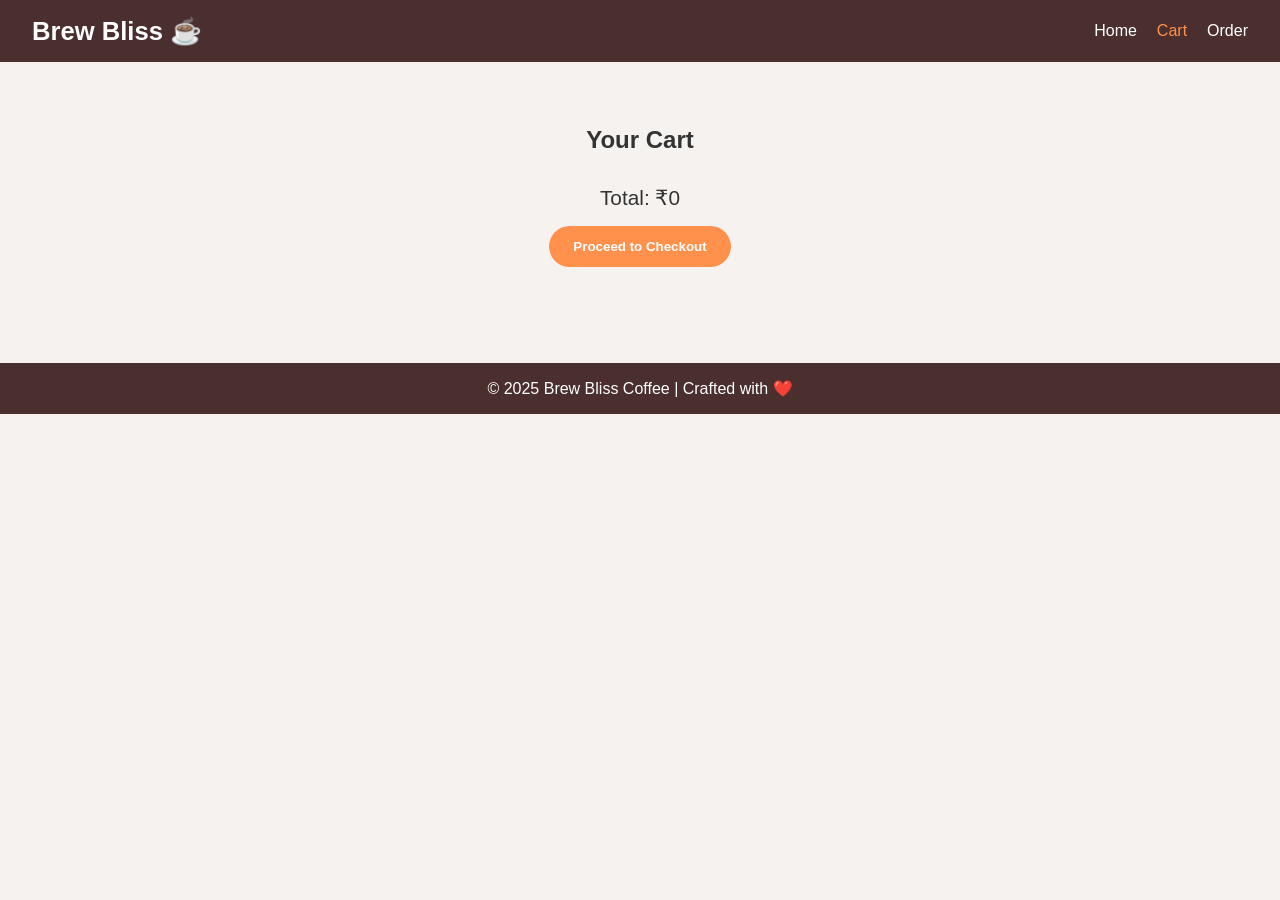
==== cart.html @ f3f7347a "Add files via upload" ====
<!DOCTYPE html>
<html lang="en">
<head>
  <meta charset="UTF-8">
  <meta name="viewport" content="width=device-width, initial-scale=1.0">
  <title>Brew Bliss Coffee - Cart</title>
  <link rel="stylesheet" href="style.css">
</head>
<body>

  <!-- Header -->
  <header>
    <h1>Brew Bliss ☕</h1>
    <nav>
      <ul>
        <li><a href="home.html">Home</a></li>
        <li><a href="cart.html" class="active">Cart</a></li>
        <li><a href="order.html">Order</a></li>
      </ul>
    </nav>
  </header>

  <!-- Cart Section -->
  <section class="cart-page">
    <h2>Your Cart</h2>
    <div id="cartItems"></div>
    <p class="total">Total: <span id="cartTotal">₹0</span></p>
    <a href="order.html"><button class="btn">Proceed to Checkout</button></a>
  </section>

  <footer>
    <p>© 2025 Brew Bliss Coffee | Crafted with ❤️</p>
  </footer>

  <script src="script.js"></script>
</body>
</html>
---- style.css ----
/* General Reset */
* { margin:0; padding:0; box-sizing:border-box; font-family:'Poppins',sans-serif; }
body { background:#f6f2ef; color:#333; }

/* Header */
header { background:#4b2e2e; color:#fff; display:flex; justify-content:space-between;
         padding:1rem 2rem; align-items:center; position:sticky; top:0; z-index:1000; }
header h1 { font-size:1.6rem; }
nav ul { display:flex; list-style:none; }
nav ul li { margin-left:20px; }
nav a { color:#fff; text-decoration:none; font-weight:500; }
nav a.active, nav a:hover { color:#ff914d; }

/* Hero */
.hero { height:90vh; display:flex; justify-content:center; align-items:center; text-align:center;
        color:#fff; background:url('https://images.unsplash.com/photo-1509042239860-f550ce710b93')
        no-repeat center/cover; position:relative; }
.hero::after { content:""; position:absolute; inset:0; background:rgba(0,0,0,0.5); }
.hero-content { position:relative; z-index:1; padding:2rem; border-radius:20px;
                backdrop-filter:blur(5px); background:rgba(255,255,255,0.1); }
.hero h2 { font-size:2.5rem; margin-bottom:1rem; }
.hero p { margin-bottom:1.5rem; font-size:1.2rem; }
.btn { background:#ff914d; padding:0.8rem 1.5rem; border:none; border-radius:30px;
       color:#fff; font-weight:600; cursor:pointer; transition:.3s; }
.btn:hover { background:#e67b30; }

/* Menu */
.menu { padding:4rem 2rem; text-align:center; }
.tabs { display:flex; justify-content:center; gap:1rem; margin-bottom:2rem; }
.tab { padding:0.6rem 1.2rem; border-radius:20px; border:2px solid #4b2e2e; cursor:pointer; }
.tab.active, .tab:hover { background:#4b2e2e; color:#fff; }
.menu-grid { display:grid; grid-template-columns:repeat(auto-fit,minmax(220px,1fr)); gap:1.5rem; }
.card { background:#fff; border-radius:15px; padding:1rem; box-shadow:0 4px 15px rgba(0,0,0,0.1);
        text-align:center; }
.card img { width:100%; height:150px; object-fit:cover; border-radius:10px; }
.card h3 { margin:1rem 0 0.5rem; color:#4b2e2e; }
.price { color:#ff914d; font-weight:600; margin-bottom:0.5rem; }
.order-btn { background:#4b2e2e; color:#fff; padding:0.5rem 1rem; border:none; border-radius:20px; }
.order-btn:hover { background:#6d3d3d; }

/* Cart */
.cart { position:fixed; bottom:20px; right:20px; background:#4b2e2e; color:#fff; padding:0.8rem 1.2rem;
        border-radius:30px; box-shadow:0 4px 15px rgba(0,0,0,0.2); text-decoration:none; }
.cart-page { padding:4rem 2rem; text-align:center; }
#cartItems { margin:2rem 0; }
.total { font-size:1.3rem; margin-bottom:1rem; }

/* Order */
.order { padding:4rem 2rem; text-align:center; background:#fff3e6; }
form { max-width:400px; margin:auto; display:flex; flex-direction:column; }
form input, form button { margin:10px 0; padding:0.8rem; border-radius:10px; border:1px solid #ccc; }
form button { background:#ff914d; color:#fff; border:none; font-weight:600; cursor:pointer; }
form button:hover { background:#e67b30; }

/* Footer */
footer { text-align:center; padding:1rem; background:#4b2e2e; color:#fff; margin-top:2rem; }
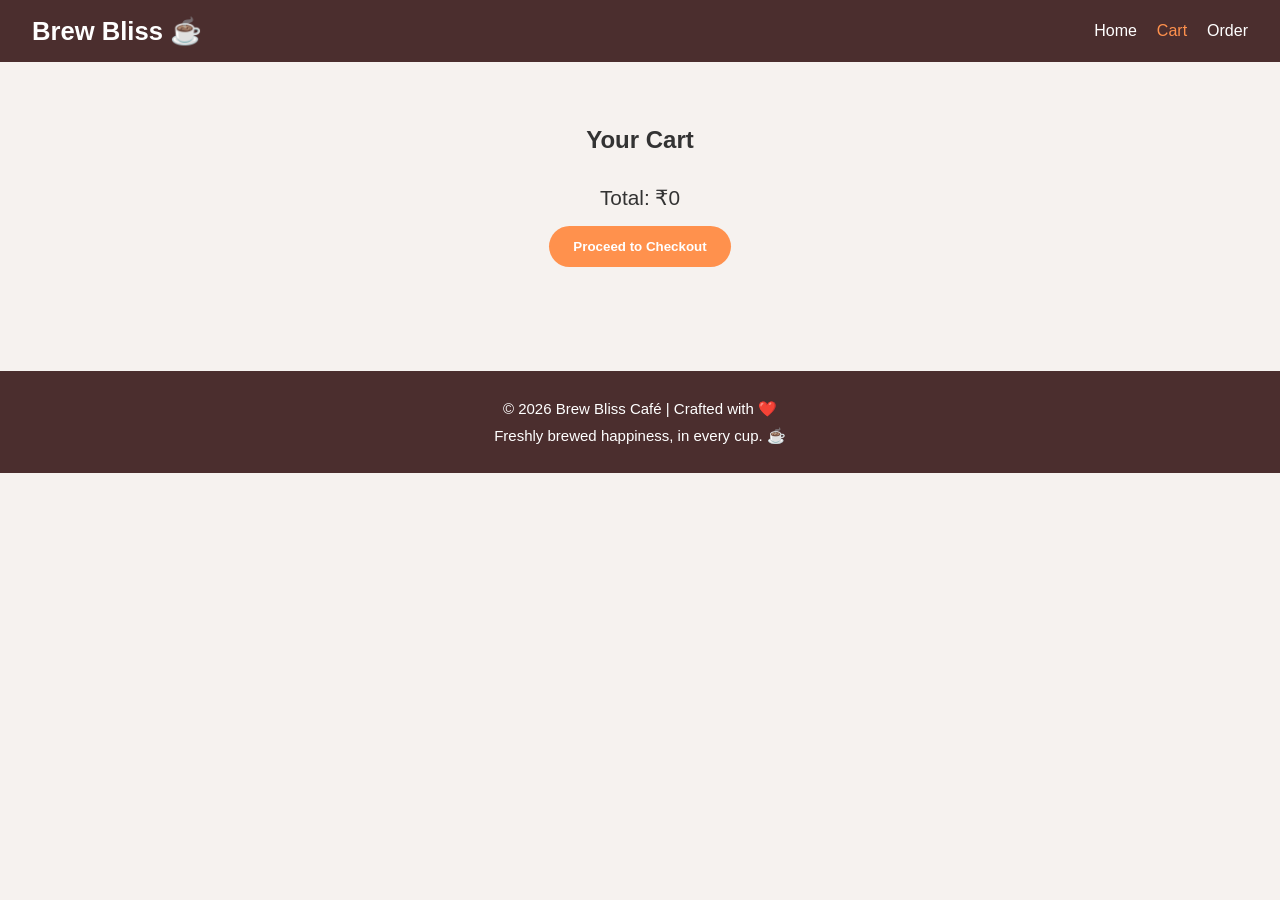
==== commit e9a080f3: "Update cart.html" ====
--- a/cart.html
+++ b/cart.html
@@ -13,7 +13,7 @@
     <h1>Brew Bliss ☕</h1>
     <nav>
       <ul>
-        <li><a href="home.html">Home</a></li>
+        <li><a href="index.html">Home</a></li>
         <li><a href="cart.html" class="active">Cart</a></li>
         <li><a href="order.html">Order</a></li>
       </ul>
@@ -28,9 +28,12 @@
     <a href="order.html"><button class="btn">Proceed to Checkout</button></a>
   </section>
 
-  <footer>
-    <p>© 2025 Brew Bliss Coffee | Crafted with ❤️</p>
-  </footer>
+ 
+<footer>
+    <p>© 2026 Brew Bliss Café | Crafted with ❤️</p>
+    <p>Freshly brewed happiness, in every cup. ☕</p>
+</footer>
+
 
   <script src="script.js"></script>
 </body>
--- a/style.css
+++ b/style.css
@@ -53,4 +53,34 @@
 form button:hover { background:#e67b30; }
 
 /* Footer */
-footer { text-align:center; padding:1rem; background:#4b2e2e; color:#fff; margin-top:2rem; }
+footer {
+    text-align: center;
+    padding: 24px 16px;
+    background: #4b2e2e;
+    color: #ffffff;
+    margin-top: 40px;
+    width: 100%;
+    font-size: 15px;
+    line-height: 1.8;
+}
+
+footer p {
+    margin: 0;
+}
+
+footer a {
+    color: #ffb17e;
+    text-decoration: none;
+}
+
+footer a:hover {
+    text-decoration: underline;
+}
+
+/* Responsive footer */
+@media (max-width: 600px) {
+    footer {
+        padding: 20px 12px;
+        font-size: 13px;
+    }
+}
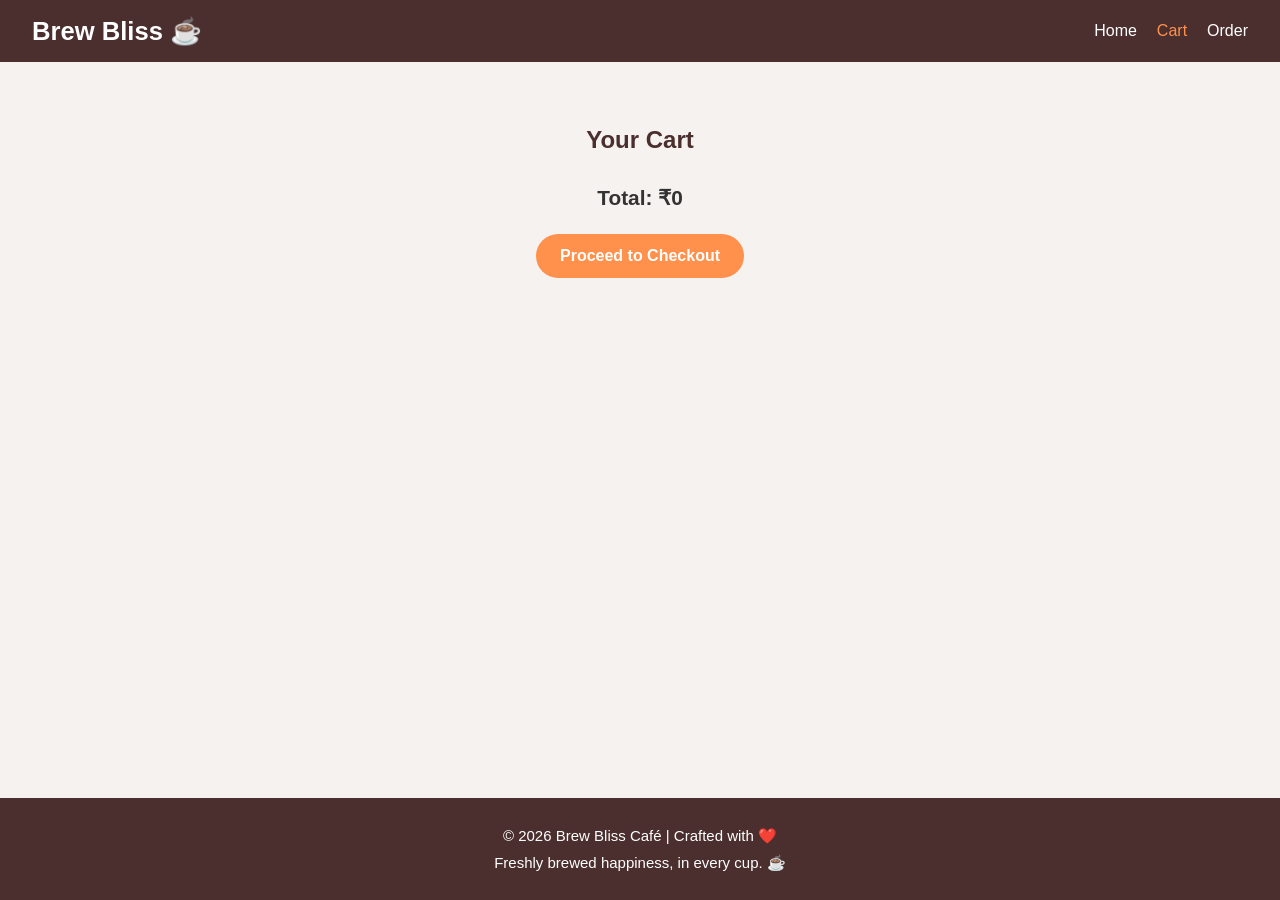
==== commit 9fbc2b21: "Update cart.html" ====
--- a/cart.html
+++ b/cart.html
@@ -1,40 +1,55 @@
+
 <!DOCTYPE html>
 <html lang="en">
 <head>
-  <meta charset="UTF-8">
-  <meta name="viewport" content="width=device-width, initial-scale=1.0">
-  <title>Brew Bliss Coffee - Cart</title>
-  <link rel="stylesheet" href="style.css">
+    <meta charset="UTF-8">
+    <meta name="viewport" content="width=device-width, initial-scale=1.0">
+    <meta name="theme-color" content="#4b2e2e">
+    <title>Brew Bliss Café - Cart</title>
+    <link rel="stylesheet" href="style.css">
 </head>
 <body>
 
-  <!-- Header -->
-  <header>
-    <h1>Brew Bliss ☕</h1>
-    <nav>
-      <ul>
-        <li><a href="index.html">Home</a></li>
-        <li><a href="cart.html" class="active">Cart</a></li>
-        <li><a href="order.html">Order</a></li>
-      </ul>
-    </nav>
-  </header>
+    <!-- Header -->
+    <header>
+        <h1>Brew Bliss ☕</h1>
 
-  <!-- Cart Section -->
-  <section class="cart-page">
-    <h2>Your Cart</h2>
-    <div id="cartItems"></div>
-    <p class="total">Total: <span id="cartTotal">₹0</span></p>
-    <a href="order.html"><button class="btn">Proceed to Checkout</button></a>
-  </section>
+        <nav>
+            <ul>
+                <li><a href="index.html">Home</a></li>
+                <li><a href="cart.html" class="active">Cart</a></li>
+                <li><a href="order.html">Order</a></li>
+            </ul>
+        </nav>
+    </header>
 
- 
-<footer>
-    <p>© 2026 Brew Bliss Café | Crafted with ❤️</p>
-    <p>Freshly brewed happiness, in every cup. ☕</p>
-</footer>
+    <!-- Main Content: expands to push footer down -->
+    <main class="page-content">
 
+        <!-- Cart Section -->
+        <section class="cart-page">
+            <h2>Your Cart</h2>
 
-  <script src="script.js"></script>
+            <div id="cartItems"></div>
+
+            <p class="total">
+                Total: <span id="cartTotal">₹0</span>
+            </p>
+
+            <a href="order.html" class="btn">
+                Proceed to Checkout
+            </a>
+        </section>
+
+    </main>
+
+    <!-- Footer -->
+    <footer>
+        <p>© 2026 Brew Bliss Café | Crafted with ❤️</p>
+        <p>Freshly brewed happiness, in every cup. ☕</p>
+    </footer>
+
+    <script src="script.js"></script>
+
 </body>
 </html>
--- a/style.css
+++ b/style.css
@@ -1,65 +1,349 @@
-/* General Reset */
-* { margin:0; padding:0; box-sizing:border-box; font-family:'Poppins',sans-serif; }
-body { background:#f6f2ef; color:#333; }
-
-/* Header */
-header { background:#4b2e2e; color:#fff; display:flex; justify-content:space-between;
-         padding:1rem 2rem; align-items:center; position:sticky; top:0; z-index:1000; }
-header h1 { font-size:1.6rem; }
-nav ul { display:flex; list-style:none; }
-nav ul li { margin-left:20px; }
-nav a { color:#fff; text-decoration:none; font-weight:500; }
-nav a.active, nav a:hover { color:#ff914d; }
-
-/* Hero */
-.hero { height:90vh; display:flex; justify-content:center; align-items:center; text-align:center;
-        color:#fff; background:url('https://images.unsplash.com/photo-1509042239860-f550ce710b93')
-        no-repeat center/cover; position:relative; }
-.hero::after { content:""; position:absolute; inset:0; background:rgba(0,0,0,0.5); }
-.hero-content { position:relative; z-index:1; padding:2rem; border-radius:20px;
-                backdrop-filter:blur(5px); background:rgba(255,255,255,0.1); }
-.hero h2 { font-size:2.5rem; margin-bottom:1rem; }
-.hero p { margin-bottom:1.5rem; font-size:1.2rem; }
-.btn { background:#ff914d; padding:0.8rem 1.5rem; border:none; border-radius:30px;
-       color:#fff; font-weight:600; cursor:pointer; transition:.3s; }
-.btn:hover { background:#e67b30; }
-
-/* Menu */
-.menu { padding:4rem 2rem; text-align:center; }
-.tabs { display:flex; justify-content:center; gap:1rem; margin-bottom:2rem; }
-.tab { padding:0.6rem 1.2rem; border-radius:20px; border:2px solid #4b2e2e; cursor:pointer; }
-.tab.active, .tab:hover { background:#4b2e2e; color:#fff; }
-.menu-grid { display:grid; grid-template-columns:repeat(auto-fit,minmax(220px,1fr)); gap:1.5rem; }
-.card { background:#fff; border-radius:15px; padding:1rem; box-shadow:0 4px 15px rgba(0,0,0,0.1);
-        text-align:center; }
-.card img { width:100%; height:150px; object-fit:cover; border-radius:10px; }
-.card h3 { margin:1rem 0 0.5rem; color:#4b2e2e; }
-.price { color:#ff914d; font-weight:600; margin-bottom:0.5rem; }
-.order-btn { background:#4b2e2e; color:#fff; padding:0.5rem 1rem; border:none; border-radius:20px; }
-.order-btn:hover { background:#6d3d3d; }
-
-/* Cart */
-.cart { position:fixed; bottom:20px; right:20px; background:#4b2e2e; color:#fff; padding:0.8rem 1.2rem;
-        border-radius:30px; box-shadow:0 4px 15px rgba(0,0,0,0.2); text-decoration:none; }
-.cart-page { padding:4rem 2rem; text-align:center; }
-#cartItems { margin:2rem 0; }
-.total { font-size:1.3rem; margin-bottom:1rem; }
-
-/* Order */
-.order { padding:4rem 2rem; text-align:center; background:#fff3e6; }
-form { max-width:400px; margin:auto; display:flex; flex-direction:column; }
-form input, form button { margin:10px 0; padding:0.8rem; border-radius:10px; border:1px solid #ccc; }
-form button { background:#ff914d; color:#fff; border:none; font-weight:600; cursor:pointer; }
-form button:hover { background:#e67b30; }
-
-/* Footer */
+
+/* =========================
+   GENERAL RESET
+========================= */
+* {
+    margin: 0;
+    padding: 0;
+    box-sizing: border-box;
+    font-family: 'Poppins', sans-serif;
+}
+
+html {
+    min-height: 100%;
+    scroll-behavior: smooth;
+}
+
+body {
+    min-height: 100vh;
+    display: flex;
+    flex-direction: column;
+    background: #f6f2ef;
+    color: #333;
+}
+
+/* =========================
+   HEADER
+========================= */
+header {
+    background: #4b2e2e;
+    color: #fff;
+    display: flex;
+    justify-content: space-between;
+    align-items: center;
+    padding: 1rem 2rem;
+    position: sticky;
+    top: 0;
+    z-index: 1000;
+    flex-shrink: 0;
+}
+
+header h1 {
+    font-size: 1.6rem;
+}
+
+nav ul {
+    display: flex;
+    align-items: center;
+    list-style: none;
+}
+
+nav ul li {
+    margin-left: 20px;
+}
+
+nav a {
+    color: #fff;
+    text-decoration: none;
+    font-weight: 500;
+    transition: color 0.3s;
+}
+
+nav a.active,
+nav a:hover {
+    color: #ff914d;
+}
+
+/* =========================
+   MAIN CONTENT
+   Pushes footer to bottom
+========================= */
+main,
+.hero,
+.menu,
+.cart-page,
+.order {
+    flex-grow: 1;
+}
+
+/* =========================
+   HERO SECTION
+========================= */
+.hero {
+    min-height: 90vh;
+    display: flex;
+    justify-content: center;
+    align-items: center;
+    text-align: center;
+    color: #fff;
+    background:
+        linear-gradient(rgba(0, 0, 0, 0.5), rgba(0, 0, 0, 0.5)),
+        url('https://images.unsplash.com/photo-1509042239860-f550ce710b93?auto=format&fit=crop&w=1800&q=80')
+        no-repeat center / cover;
+    position: relative;
+}
+
+.hero-content {
+    position: relative;
+    z-index: 1;
+    padding: 2rem;
+    border-radius: 20px;
+    backdrop-filter: blur(5px);
+    background: rgba(255, 255, 255, 0.1);
+    max-width: 700px;
+    margin: 20px;
+}
+
+.hero h2 {
+    font-size: 2.5rem;
+    margin-bottom: 1rem;
+}
+
+.hero p {
+    margin-bottom: 1.5rem;
+    font-size: 1.2rem;
+}
+
+.btn {
+    display: inline-block;
+    background: #ff914d;
+    padding: 0.8rem 1.5rem;
+    border: none;
+    border-radius: 30px;
+    color: #fff;
+    font-weight: 600;
+    cursor: pointer;
+    text-decoration: none;
+    transition: background 0.3s, transform 0.3s;
+}
+
+.btn:hover {
+    background: #e67b30;
+    transform: translateY(-2px);
+}
+
+/* =========================
+   MENU SECTION
+========================= */
+.menu {
+    padding: 4rem 2rem;
+    text-align: center;
+}
+
+.menu h2 {
+    margin-bottom: 1.5rem;
+    color: #4b2e2e;
+}
+
+.tabs {
+    display: flex;
+    justify-content: center;
+    flex-wrap: wrap;
+    gap: 1rem;
+    margin-bottom: 2rem;
+}
+
+.tab {
+    padding: 0.6rem 1.2rem;
+    border-radius: 20px;
+    border: 2px solid #4b2e2e;
+    background: transparent;
+    color: #4b2e2e;
+    cursor: pointer;
+    transition: background 0.3s, color 0.3s;
+}
+
+.tab.active,
+.tab:hover {
+    background: #4b2e2e;
+    color: #fff;
+}
+
+.menu-grid {
+    display: grid;
+    grid-template-columns: repeat(auto-fit, minmax(220px, 1fr));
+    gap: 1.5rem;
+}
+
+.card {
+    background: #fff;
+    border-radius: 15px;
+    padding: 1rem;
+    box-shadow: 0 4px 15px rgba(0, 0, 0, 0.1);
+    text-align: center;
+    transition: transform 0.3s, box-shadow 0.3s;
+}
+
+.card:hover {
+    transform: translateY(-5px);
+    box-shadow: 0 8px 20px rgba(0, 0, 0, 0.14);
+}
+
+.card img {
+    display: block;
+    width: 100%;
+    height: 180px;
+    object-fit: cover;
+    border-radius: 10px;
+}
+
+.card h3 {
+    margin: 1rem 0 0.5rem;
+    color: #4b2e2e;
+}
+
+.price {
+    color: #ff914d;
+    font-weight: 600;
+    margin-bottom: 0.8rem;
+}
+
+.order-btn {
+    background: #4b2e2e;
+    color: #fff;
+    padding: 0.6rem 1.2rem;
+    border: none;
+    border-radius: 20px;
+    cursor: pointer;
+    transition: background 0.3s;
+}
+
+.order-btn:hover {
+    background: #6d3d3d;
+}
+
+/* =========================
+   CART BUTTON
+========================= */
+.cart {
+    position: fixed;
+    bottom: 20px;
+    right: 20px;
+    background: #4b2e2e;
+    color: #fff;
+    padding: 0.8rem 1.2rem;
+    border-radius: 30px;
+    box-shadow: 0 4px 15px rgba(0, 0, 0, 0.2);
+    text-decoration: none;
+    z-index: 900;
+    transition: background 0.3s;
+}
+
+.cart:hover {
+    background: #6d3d3d;
+}
+
+/* =========================
+   CART PAGE
+========================= */
+.cart-page {
+    width: 100%;
+    padding: 4rem 2rem;
+    text-align: center;
+}
+
+.cart-page h2 {
+    color: #4b2e2e;
+    margin-bottom: 2rem;
+}
+
+#cartItems {
+    margin: 2rem 0;
+}
+
+#cartItems p {
+    margin: 0.8rem auto;
+    max-width: 500px;
+    padding: 1rem;
+    background: #fff;
+    border-radius: 10px;
+    box-shadow: 0 2px 8px rgba(0, 0, 0, 0.06);
+}
+
+.total {
+    font-size: 1.3rem;
+    margin-bottom: 1.5rem;
+    font-weight: 600;
+}
+
+/* =========================
+   ORDER PAGE
+========================= */
+.order {
+    width: 100%;
+    padding: 4rem 2rem;
+    text-align: center;
+    background: #fff3e6;
+}
+
+.order h2 {
+    color: #4b2e2e;
+    margin-bottom: 1.5rem;
+}
+
+form {
+    width: 100%;
+    max-width: 400px;
+    margin: auto;
+    display: flex;
+    flex-direction: column;
+}
+
+form input,
+form textarea,
+form button {
+    margin: 10px 0;
+    padding: 0.9rem;
+    border-radius: 10px;
+    border: 1px solid #ccc;
+}
+
+form input,
+form textarea {
+    background: #fff;
+    color: #333;
+}
+
+form input:focus,
+form textarea:focus {
+    outline: 2px solid #ff914d;
+    border-color: transparent;
+}
+
+form button {
+    background: #ff914d;
+    color: #fff;
+    border: none;
+    font-weight: 600;
+    cursor: pointer;
+    transition: background 0.3s;
+}
+
+form button:hover {
+    background: #e67b30;
+}
+
+/* =========================
+   FOOTER
+========================= */
 footer {
+    width: 100%;
+    margin-top: auto;
+    flex-shrink: 0;
     text-align: center;
     padding: 24px 16px;
     background: #4b2e2e;
-    color: #ffffff;
-    margin-top: 40px;
-    width: 100%;
+    color: #fff;
     font-size: 15px;
     line-height: 1.8;
 }
@@ -77,8 +361,96 @@
     text-decoration: underline;
 }
 
-/* Responsive footer */
-@media (max-width: 600px) {
+/* =========================
+   RESPONSIVE DESIGN
+========================= */
+@media (max-width: 768px) {
+    header {
+        padding: 1rem;
+        flex-wrap: wrap;
+        gap: 12px;
+    }
+
+    header h1 {
+        font-size: 1.3rem;
+    }
+
+    nav ul {
+        flex-wrap: wrap;
+        gap: 12px;
+    }
+
+    nav ul li {
+        margin-left: 0;
+    }
+
+    .hero {
+        min-height: 70vh;
+    }
+
+    .hero h2 {
+        font-size: 2rem;
+    }
+
+    .hero p {
+        font-size: 1rem;
+    }
+
+    .menu,
+    .cart-page,
+    .order {
+        padding: 3rem 1rem;
+    }
+
+    .menu-grid {
+        grid-template-columns: repeat(auto-fit, minmax(180px, 1fr));
+        gap: 1rem;
+    }
+}
+
+@media (max-width: 480px) {
+    header {
+        flex-direction: column;
+        text-align: center;
+    }
+
+    nav ul {
+        justify-content: center;
+    }
+
+    .hero {
+        min-height: 60vh;
+    }
+
+    .hero-content {
+        padding: 1.5rem 1rem;
+    }
+
+    .hero h2 {
+        font-size: 1.7rem;
+    }
+
+    .tabs {
+        gap: 0.5rem;
+    }
+
+    .tab {
+        padding: 0.5rem 0.9rem;
+    }
+
+    .menu-grid {
+        grid-template-columns: 1fr;
+    }
+
+    .card img {
+        height: 200px;
+    }
+
+    .cart {
+        bottom: 12px;
+        right: 12px;
+    }
+
     footer {
         padding: 20px 12px;
         font-size: 13px;
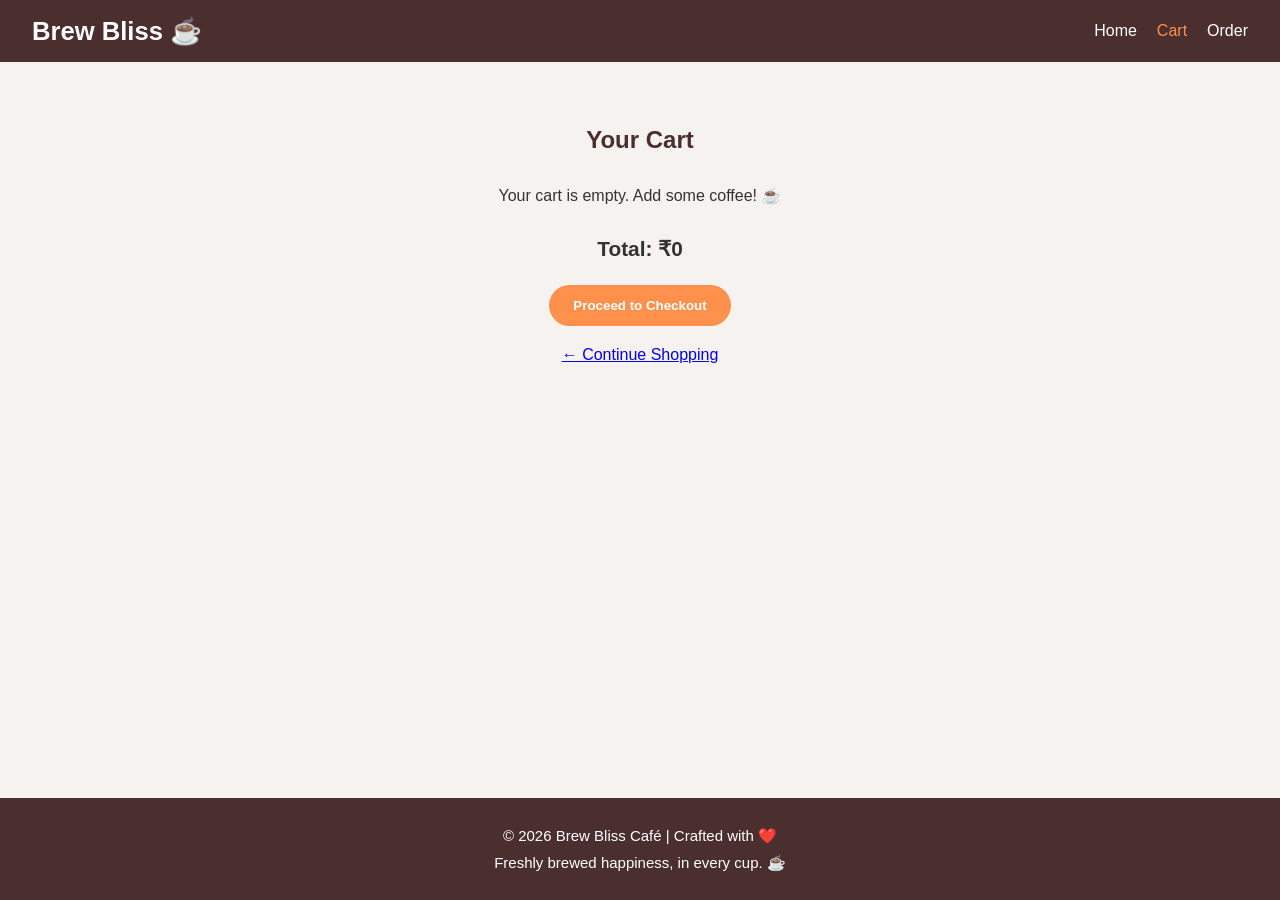
==== commit cee61c19: "Update cart.html" ====
--- a/cart.html
+++ b/cart.html
@@ -1,4 +1,3 @@
-
 <!DOCTYPE html>
 <html lang="en">
 <head>
@@ -23,10 +22,9 @@
         </nav>
     </header>
 
-    <!-- Main Content: expands to push footer down -->
+    <!-- Main Content -->
     <main class="page-content">
 
-        <!-- Cart Section -->
         <section class="cart-page">
             <h2>Your Cart</h2>
 
@@ -36,9 +34,23 @@
                 Total: <span id="cartTotal">₹0</span>
             </p>
 
-            <a href="order.html" class="btn">
+            <p id="checkoutMessage"
+               role="status"
+               aria-live="polite"
+               style="margin-bottom: 15px; color: #a33;">
+            </p>
+
+            <button
+                type="button"
+                class="btn"
+                id="checkoutBtn"
+                onclick="proceedToCheckout()">
                 Proceed to Checkout
-            </a>
+            </button>
+
+            <p style="margin-top: 20px;">
+                <a href="index.html">← Continue Shopping</a>
+            </p>
         </section>
 
     </main>
--- a/style.css
+++ b/style.css
@@ -456,3 +456,42 @@
         font-size: 13px;
     }
 }
+
+/* =========================
+   ADD TO CART TOAST NOTIFICATION
+========================= */
+.toast {
+    position: fixed;
+    bottom: 30px;
+    left: 50%;
+    transform: translate(-50%, 20px);
+    background: #4b2e2e;
+    color: #ffffff;
+    padding: 14px 24px;
+    border-radius: 12px;
+    box-shadow: 0 5px 20px rgba(0, 0, 0, 0.2);
+    opacity: 0;
+    visibility: hidden;
+    transition: all 0.3s ease;
+    z-index: 2000;
+    text-align: center;
+    width: max-content;
+    max-width: 90%;
+}
+
+.toast.show {
+    opacity: 1;
+    visibility: visible;
+    transform: translate(-50%, 0);
+}
+
+.toast strong {
+    color: #ffb17e;
+}
+
+@media (max-width: 480px) {
+    .toast {
+        bottom: 20px;
+        font-size: 14px;
+    }
+}
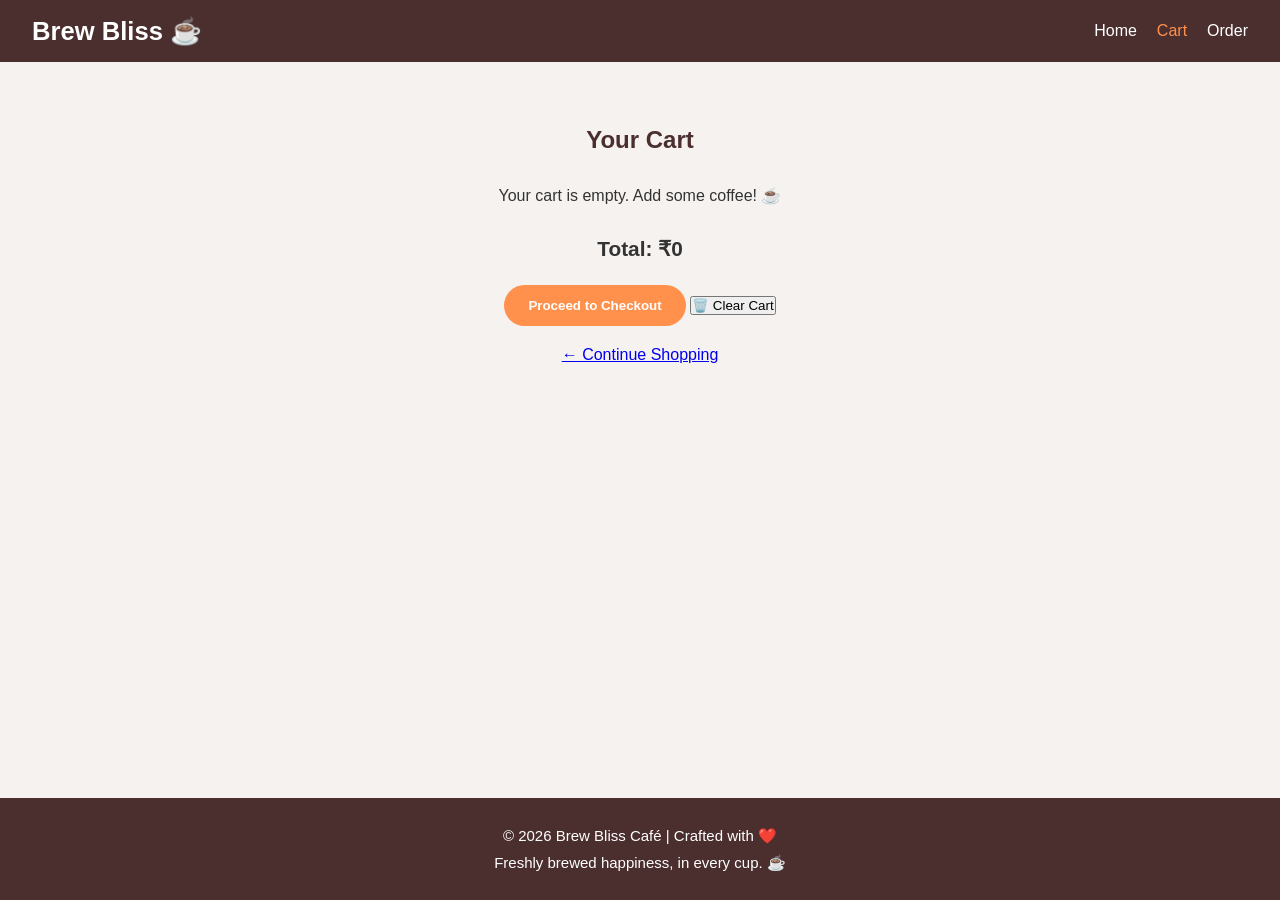
==== commit af0b5cfb: "Update cart.html" ====
--- a/cart.html
+++ b/cart.html
@@ -48,6 +48,14 @@
                 Proceed to Checkout
             </button>
 
+            <button
+                type="button"
+                class="clear-btn"
+                id="clearCartBtn"
+                onclick="clearCart()">
+                🗑️ Clear Cart
+            </button>
+
             <p style="margin-top: 20px;">
                 <a href="index.html">← Continue Shopping</a>
             </p>
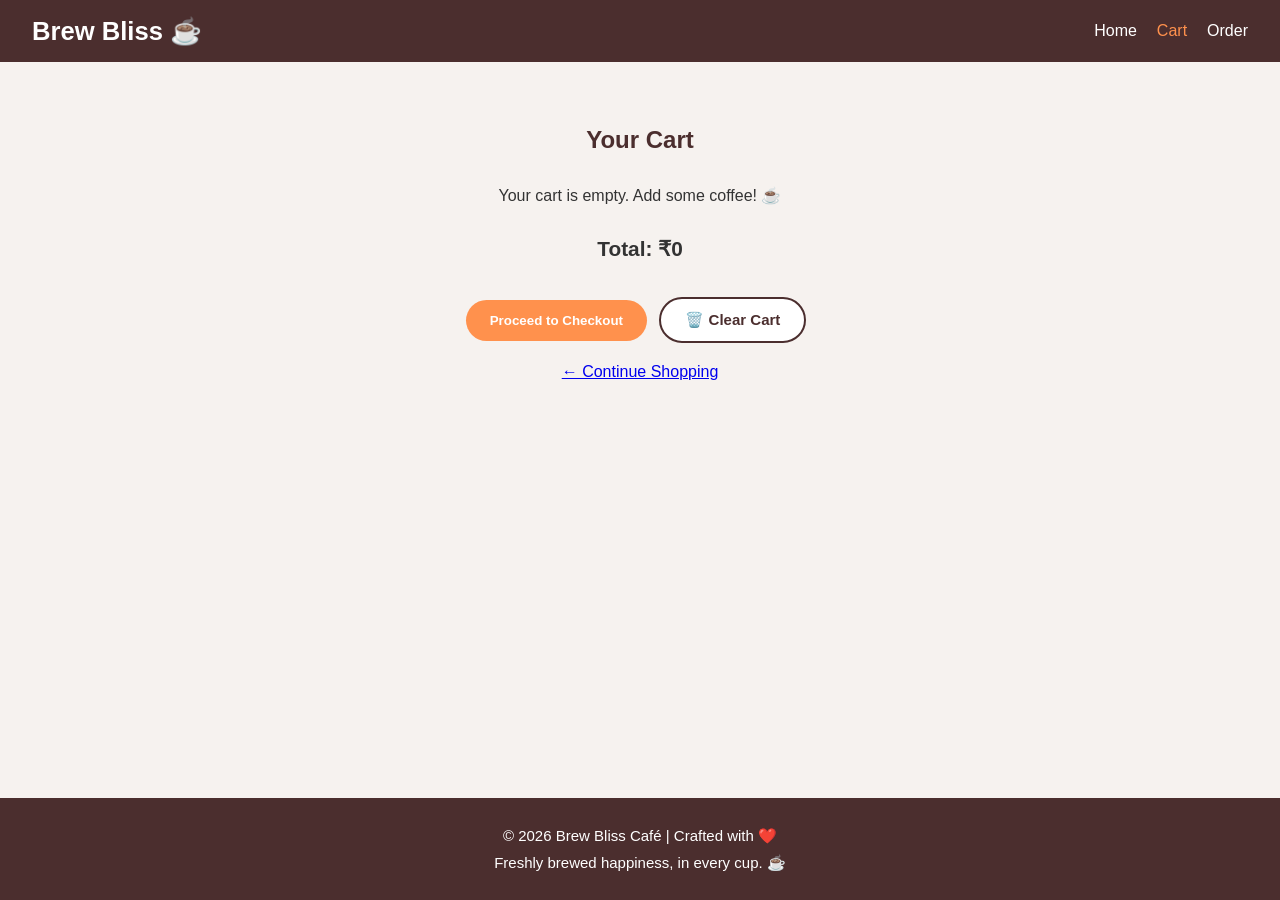
==== commit 20f96e0e: "Update cart.html" ====
--- a/cart.html
+++ b/cart.html
@@ -51,7 +51,6 @@
             <button
                 type="button"
                 class="clear-btn"
-                id="clearCartBtn"
                 onclick="clearCart()">
                 🗑️ Clear Cart
             </button>
--- a/style.css
+++ b/style.css
@@ -495,3 +495,22 @@
         font-size: 14px;
     }
 }
+/* Clear Cart Button */
+.clear-btn {
+    display: inline-block;
+    margin: 12px 8px 0;
+    padding: 12px 24px;
+    background: #fff;
+    color: #4b2e2e;
+    border: 2px solid #4b2e2e;
+    border-radius: 30px;
+    font-size: 15px;
+    font-weight: 600;
+    cursor: pointer;
+    transition: 0.3s ease;
+}
+
+.clear-btn:hover {
+    background: #4b2e2e;
+    color: #fff;
+}
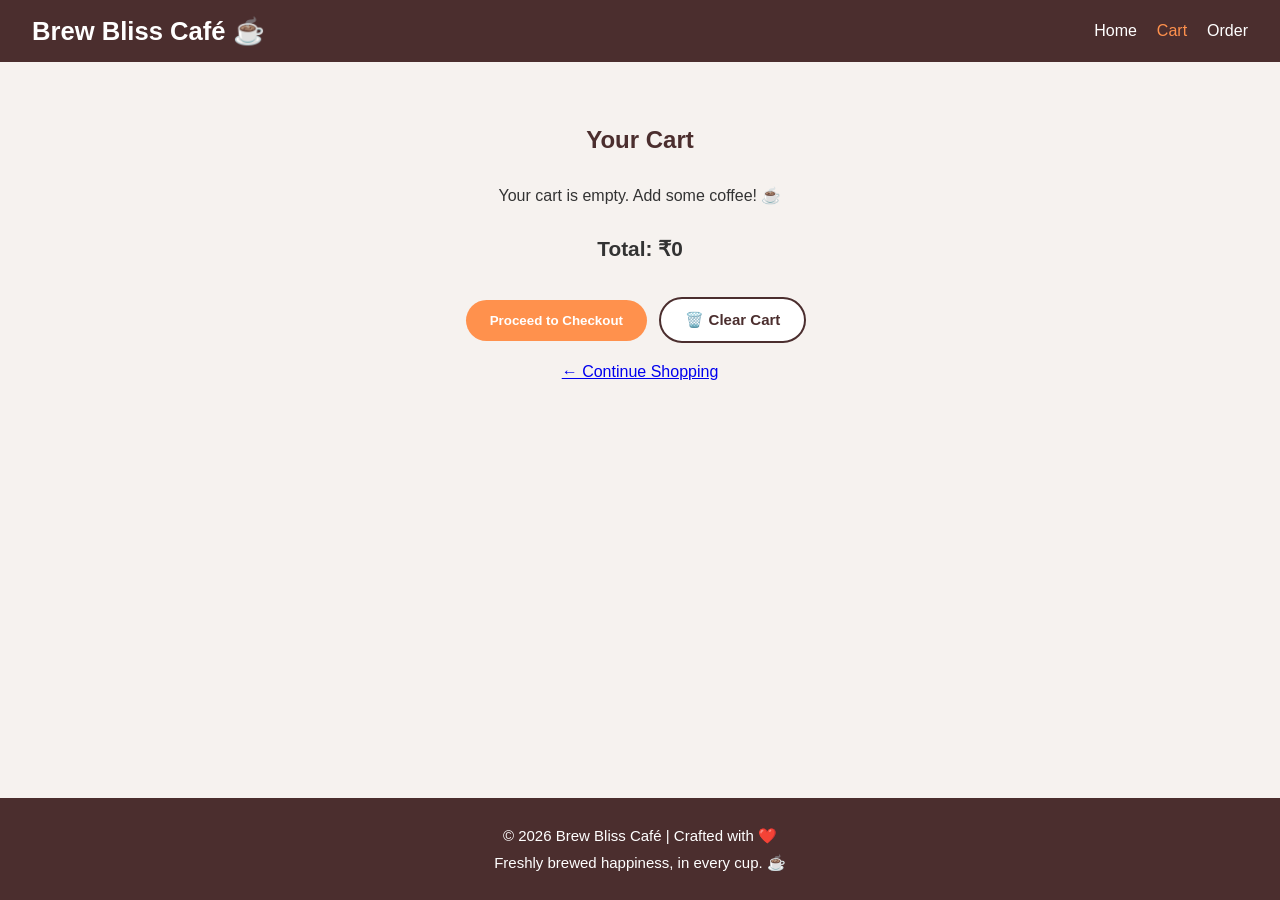
==== commit b37aabf2: "Update cart.html" ====
--- a/cart.html
+++ b/cart.html
@@ -11,7 +11,7 @@
 
     <!-- Header -->
     <header>
-        <h1>Brew Bliss ☕</h1>
+        <h1>Brew Bliss Café ☕</h1>
 
         <nav>
             <ul>
